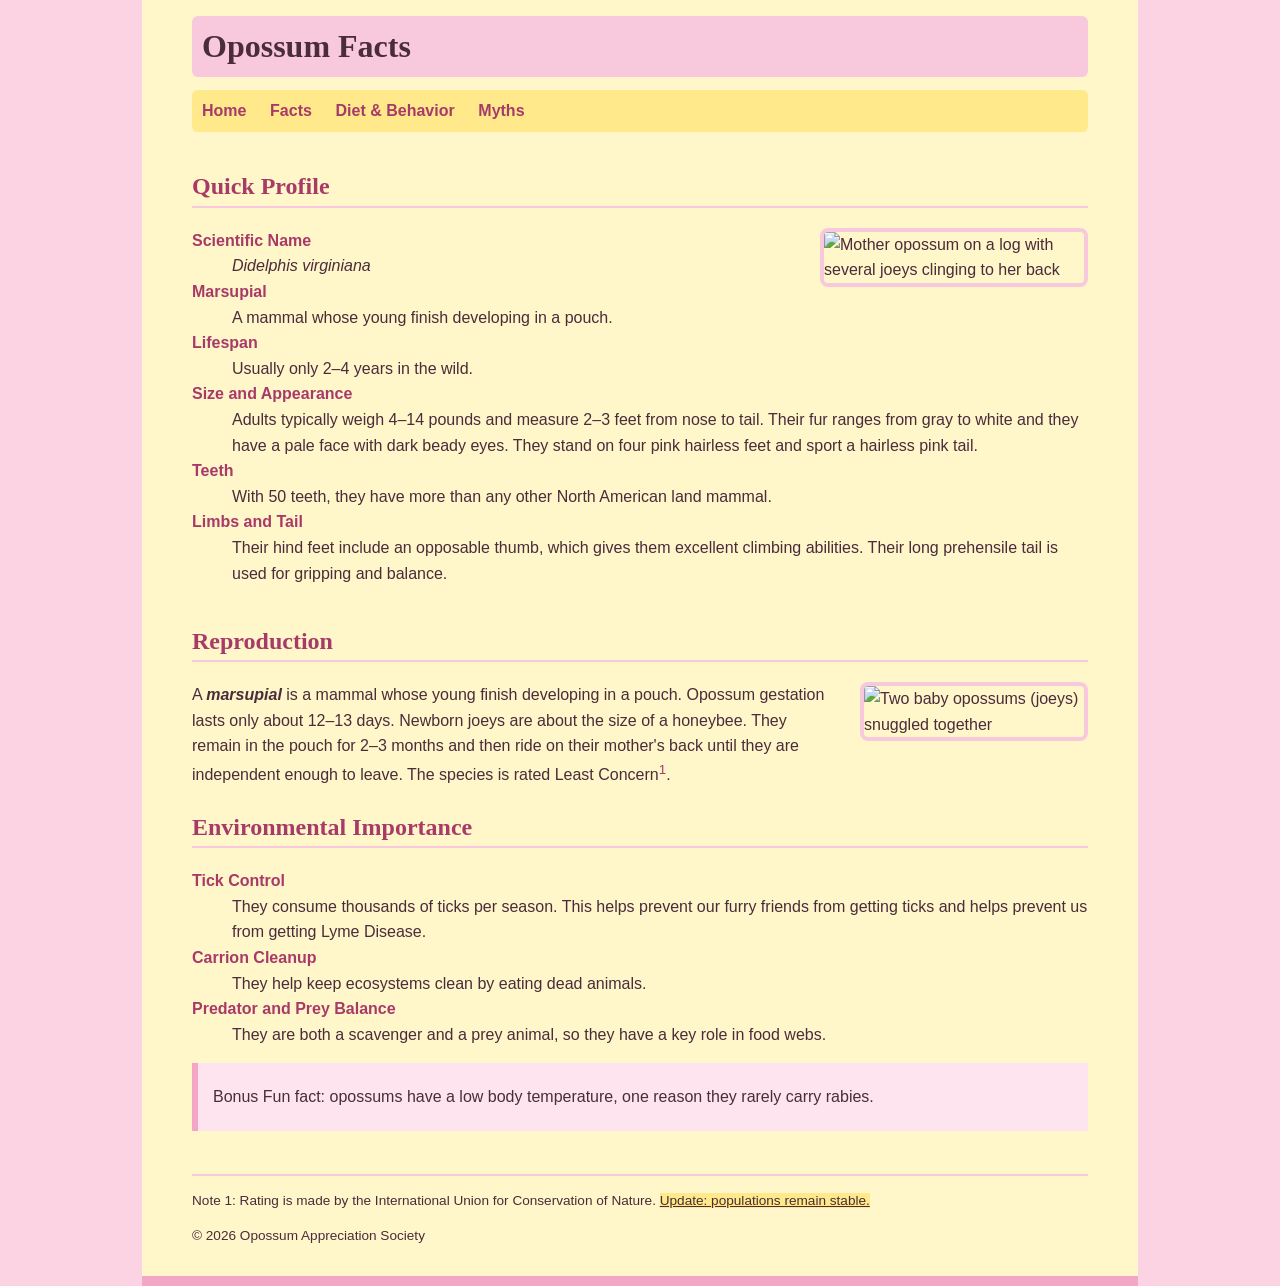
==== facts.html @ 0eb62578 "first commit" ====
<!DOCTYPE html>
<html lang="en">
<head>
<meta charset="utf-8">
<title>Facts | Opossum Appreciation Society</title>
<link rel="stylesheet" href="style.css">
</head>
<body>
<header><h1>Opossum Facts</h1></header>
  <nav>
    <a href="index.html" title="Home">Home</a>
    <a href="facts.html" title="Opossum facts">Facts</a>
    <a href="diet.html" title="Diet and behavior">Diet &amp; Behavior</a>
    <a href="myths.html" title="Myths">Myths</a>
  </nav>
<main>
<section>
  <h2>Quick Profile</h2>
  <img class="photo" src="images/adult-opossum.jpg" alt="Mother opossum on a log with several joeys clinging to her back" width="260">
  <dl>
    <dt>Scientific Name</dt><dd><i>Didelphis virginiana</i></dd>
    <dt>Marsupial</dt><dd>A mammal whose young finish developing in a pouch.</dd>
    <dt>Lifespan</dt><dd>Usually only 2&ndash;4 years in the wild.</dd>
    <dt>Size and Appearance</dt><dd>Adults typically weigh 4&ndash;14 pounds and measure 2&ndash;3 feet from nose to tail. Their fur ranges from gray to white and they have a pale face with dark beady eyes. They stand on four pink hairless feet and sport a hairless pink tail.</dd>
    <dt>Teeth</dt><dd>With 50 teeth, they have more than any other North American land mammal.</dd>
    <dt>Limbs and Tail</dt><dd>Their hind feet include an opposable thumb, which gives them excellent climbing abilities. Their long prehensile tail is used for gripping and balance.</dd>
  </dl>
</section>
<section>
  <h2>Reproduction</h2>
  <img class="photo" src="images/baby-opossum.jpg" alt="Two baby opossums (joeys) snuggled together" width="220">
  <!--
    Unique ELEMENT #1: <dfn>.
    It marks the term being defined in a sentence.
    I used it for the word "marsupial" in the first paragraph below which
    highlights the vocabulary word where it is defined for the reader.
  -->
  <p>A <dfn>marsupial</dfn> is a mammal whose young finish developing in a pouch. Opossum gestation lasts only about 12&ndash;13 days. Newborn joeys are about the size of a honeybee. They remain in the pouch for 2&ndash;3 months and then ride on their mother&apos;s back until they are independent enough to leave.
  <!--
    Unique ELEMENT #2: <sup>.
    A superscript text, raised above the baseline.
    I used it for the "1" after "Least Concern" below, which points to the note at the bottom of this section.
    It adds a footnote marker without interrupting the sentence.
  -->
  The species is rated Least Concern<sup>1</sup>.</p>
  <h2>Environmental Importance</h2>
  <dl>
    <dt>Tick Control</dt><dd>They consume thousands of ticks per season. This helps prevent our furry friends from getting ticks and helps prevent us from getting Lyme Disease.</dd>
    <dt>Carrion Cleanup</dt><dd>They help keep ecosystems clean by eating dead animals.</dd>
    <dt>Predator and Prey Balance</dt><dd>They are both a scavenger and a prey animal, so they have a key role in food webs.</dd>
  </dl>
  <aside><p>Bonus Fun fact: opossums have a low body temperature, one reason they rarely carry rabies.</p></aside>
</section>
</main>
<footer>
   <!--
    Unique ELEMENT #3: <ins>.
    It marks text that has been inserted or added to a document.
    The "Update" sentence in the note below shows
    readers which piece of information is a newly added correction.
  -->
  <p>Note 1: Rating is made by the International Union for Conservation of Nature. <ins>Update: populations remain stable.</ins></p>
  <p>&copy; 2026 Opossum Appreciation Society</p></footer>
</body>
</html>
---- style.css ----
html { margin: 0; padding: 0; background-color: #fbd3e3; }
body { width: 70%; margin: 0 auto; padding: 1em 50px; background: #fff6c9; color: #4a2c3a;
  font: 100% Arial, Helvetica, sans-serif; line-height: 1.6; border-bottom: 10px solid #f4a6c6; }
h1 { font-family: Georgia, "Times New Roman", serif; font-size: 2em; margin: 0 0 .4em;
  padding: 5px 10px; color: #4a2c3a; background-color: #f8c8dc; border-radius: 6px; }
h2 { font-family: Georgia, "Times New Roman", serif; color: #a83a68; border-bottom: 2px solid #f8c8dc; }
nav { background: #ffe98a; padding: 8px 10px; margin-bottom: 1em; border-radius: 6px; }
nav a { margin-right: 1.2em; font-weight: bold; }
a { color: #a83a68; text-decoration: none; }
a:hover { color: #4a2c3a; text-decoration: underline; }
img { border: 4px solid #f8c8dc; border-radius: 8px; }
aside { background: #fde4ee; border-left: 6px solid #f4a6c6; padding: 5px 15px; margin: 1em 0; }
dfn { font-weight: bold; }   /* styles the <dfn> element */
ins { background-color: #ffe98a; }   /* styles the <ins> element */
sup { color: #a83a68; }
dt { font-weight: bold; color: #a83a68; }
footer { border-top: 2px solid #f8c8dc; margin-top: 2em; font-size: .85em; }
input, button { font: inherit; margin-left: .4em; }
button { background: #f4a6c6; color: #4a2c3a; border: 0; padding: 5px 14px; border-radius: 4px; cursor: pointer; }
button:hover { background: #ffe98a; }
section { overflow: auto; }   /* keeps floated photos inside their section */
.photo { float: right; margin: 0 0 10px 20px; }
.hero { float: right; margin: 0 0 10px 20px; }
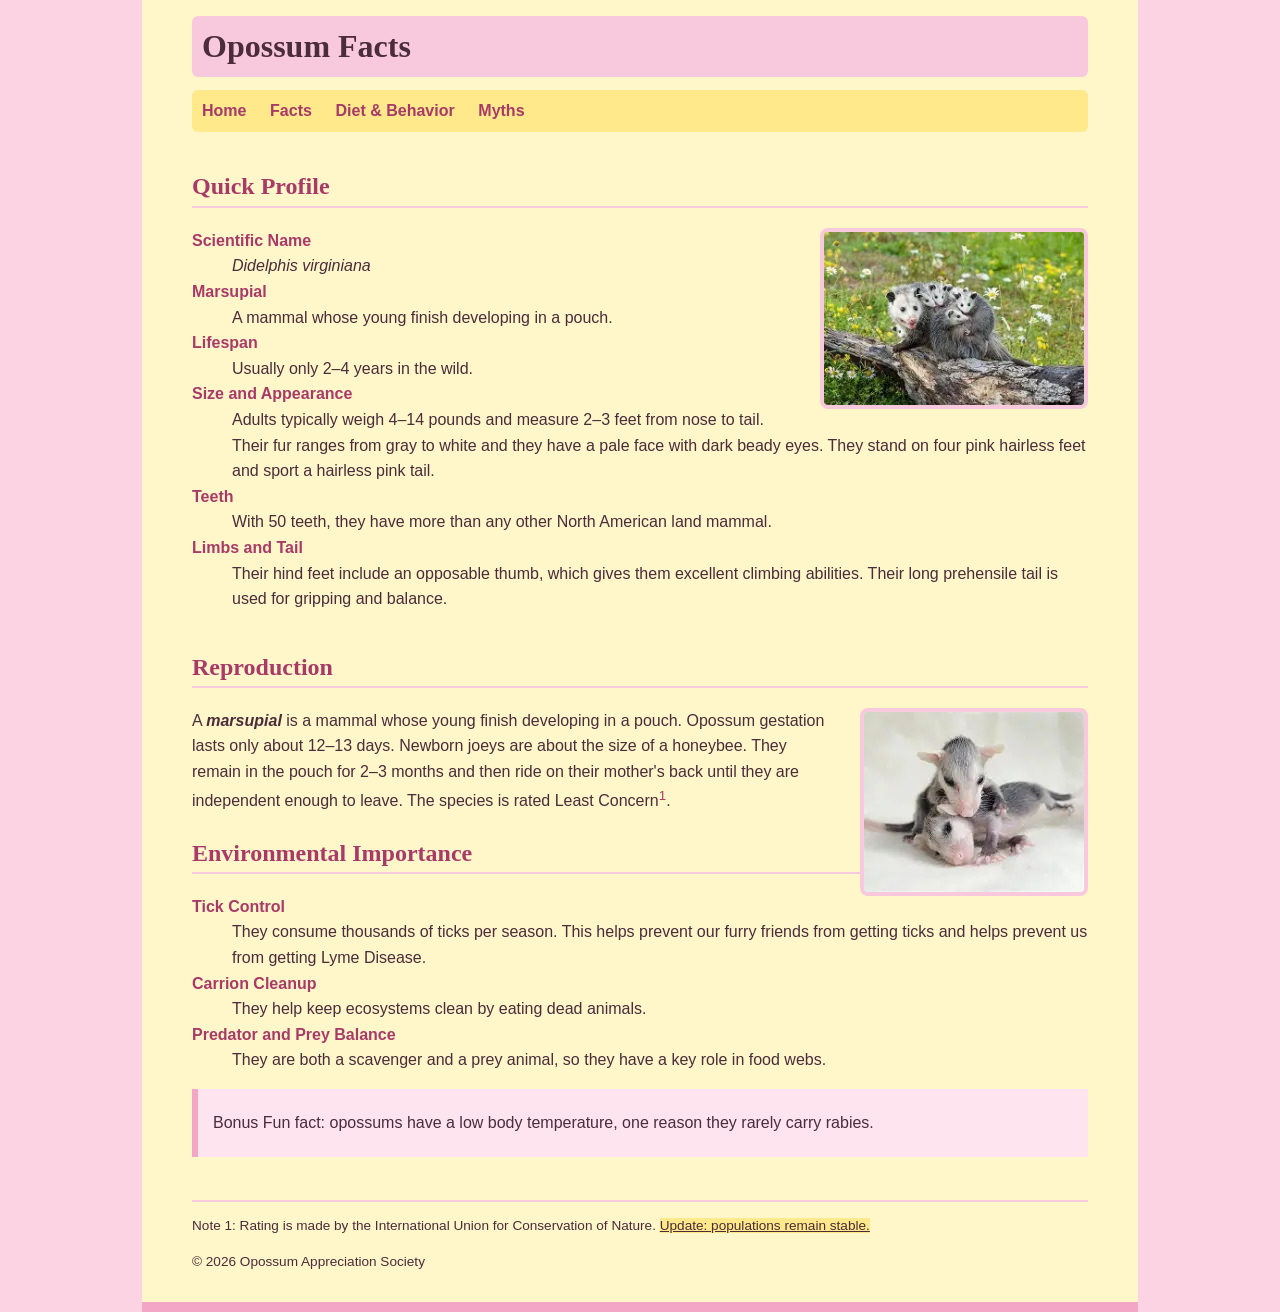
==== commit f35237bc: "Fix image source paths in facts.html" ====
--- a/facts.html
+++ b/facts.html
@@ -16,7 +16,7 @@
 <main>
 <section>
   <h2>Quick Profile</h2>
-  <img class="photo" src="images/adult-opossum.jpg" alt="Mother opossum on a log with several joeys clinging to her back" width="260">
+  <img class="photo" src="Images/adult-opossum.jpg" alt="Mother opossum on a log with several joeys clinging to her back" width="260">
   <dl>
     <dt>Scientific Name</dt><dd><i>Didelphis virginiana</i></dd>
     <dt>Marsupial</dt><dd>A mammal whose young finish developing in a pouch.</dd>
@@ -28,7 +28,7 @@
 </section>
 <section>
   <h2>Reproduction</h2>
-  <img class="photo" src="images/baby-opossum.jpg" alt="Two baby opossums (joeys) snuggled together" width="220">
+  <img class="photo" src="Images/baby-opossum.jpg" alt="Two baby opossums (joeys) snuggled together" width="220">
   <!--
     Unique ELEMENT #1: <dfn>.
     It marks the term being defined in a sentence.
@@ -62,4 +62,4 @@
   <p>Note 1: Rating is made by the International Union for Conservation of Nature. <ins>Update: populations remain stable.</ins></p>
   <p>&copy; 2026 Opossum Appreciation Society</p></footer>
 </body>
-</html>+</html>
